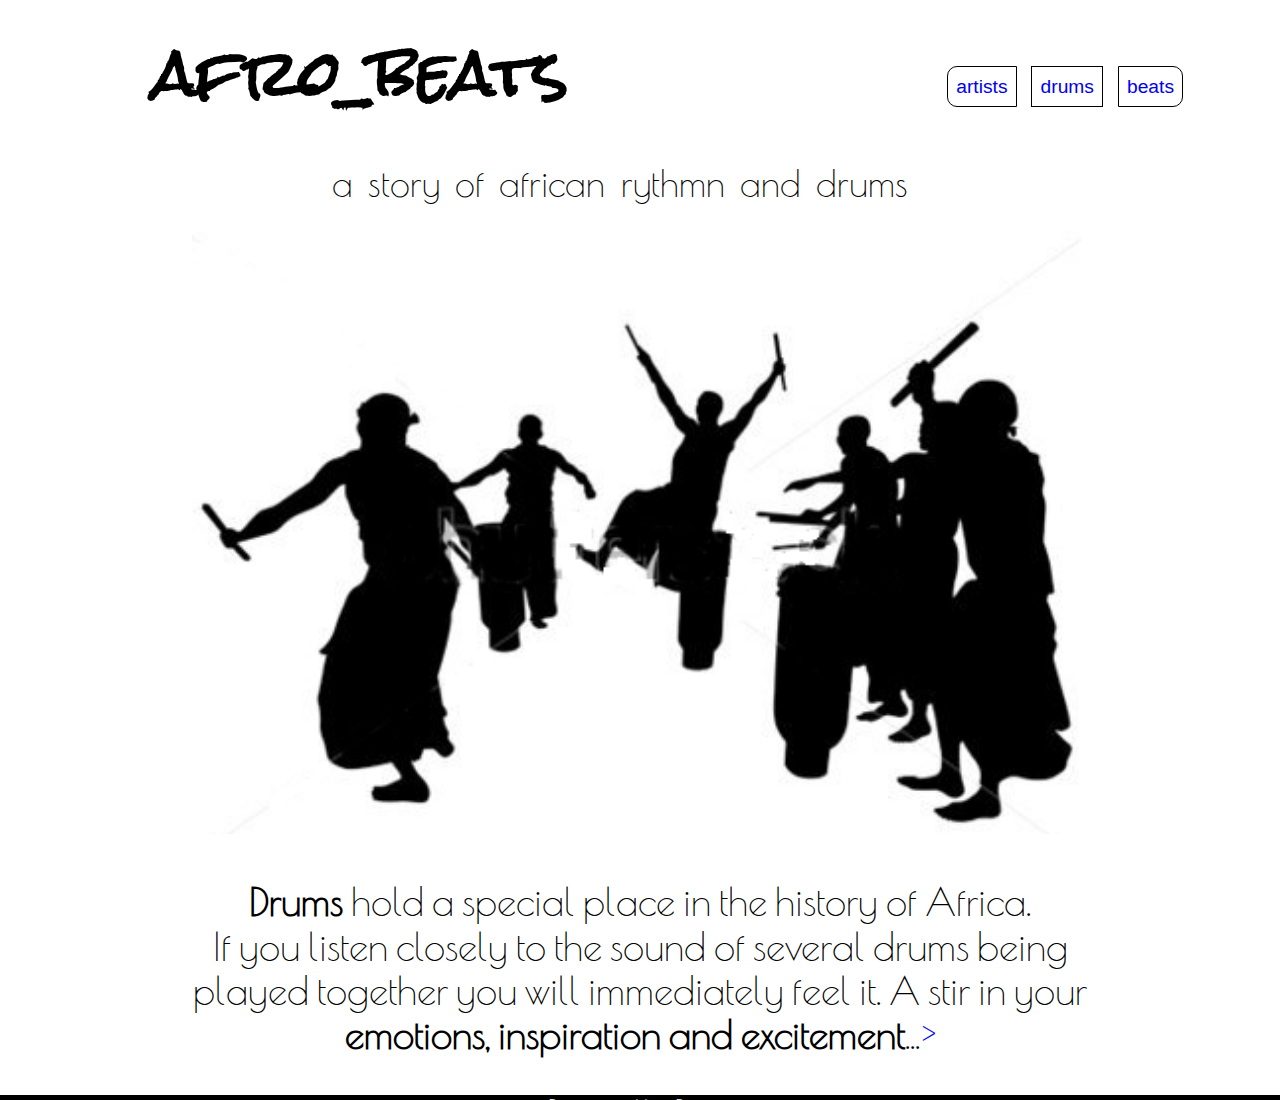
==== index.html @ d78fde0e "update_240118" ====
<!DOCTYPE html>
<html lang="en">
<head>
	<meta charset="UTF-8">
  <meta name="viewport" content="width=device-width, initial-scale=1.0">
	<title>afro_Beats</title>

	<!-- Google how to add the 'Source Sans Pro', 'Oswald' and 'Merriweather' Google Fonts to your CSS -->
	<link href="https://fonts.googleapis.com/css?family=Dancing+Script|Rock+Salt" rel="stylesheet">
  <link href="https://fonts.googleapis.com/css?family=Poiret+One" rel="stylesheet">
  <link rel="stylesheet" href="https://cdnjs.cloudflare.com/ajax/libs/font-awesome/4.7.0/css/font-awesome.min.css">
  <link rel="stylesheet" href="./css/normalize.css">
  <link rel="stylesheet" href="./css/index.css">
</head>
<body>
  <header>
    <div class="container">
      <h1><a class="logo"> afro_beats</a></h1>
      <i class="fa fa-bars" aria-hidden="true"></i>
      <nav class="index hidden">
          <ul>
            <li><a href="artists.html">artists</a></li>
            <li><a href="drums.html" class="active">drums</a></li>
            <li><a href="beats.html">beats</a></li>
          </ul>
        </nav>  
    </div>
  </header>

  <span class="container" id="tagline"> a story of african rythmn and drums</span>

    <!-- <div class="overlay">
      <nav class="overlay-content">
        <ul class="index overlay">
          <li>
            <a href="artists.html"><img src="http://via.placeholder.com/150x150" alt="image of someone playing a drum"></a>
            <h3><a class="links" href="artists.html">artists</a></h3>
            <p class="hidden">Click here to learn more about <br> the influencers and innovators <br>in the world of african beats </p>
          </li>
          <li>
            <a href="beats.html"><img src="http://via.placeholder.com/150x150" alt="snapshot of beatbuilder"></a>
            <h3><a class="links" href="beats.html">beats</a></h3>
            <p class="hidden"> Click here to play some of the <br>drums and build your own african <br> style drum beat </p>
          </li>
          <li>
            <a href="drums.html"><img src="http://via.placeholder.com/150x150" alt="image of a drum"></a>
            <h3><a class="links" href="drums.html">drums</a></h3>
            <p class="hidden">Want to know the difference <br> between a djembe and a Kenkeni? <br> Click here to learn more </p>
          </li>
        </ul>
      </nav>
    </div> -->
    
    <div class="intro">
      <img src="./images/drumpic.png" alt="drummers playing">
      <p class="first"> <strong>Drums</strong> hold a special place in the history of Africa. <br >
        If you listen closely to the sound of several drums being played together you will immediately feel it.  A stir in your <strong>emotions, inspiration and excitement</strong>...<a class="goforward" href="#">&gt;</a>
      </p>
        <p class="second hidden">Welcome to <strong>afro_beats</strong>. <be> A journey through the history of african drums and drumbeats.
        Here you can learn about the instruments and artists who have defined african percission over the decades. From Fela Kuti to the Djembe, click, discover and explore.<a class="goback" href="#"> &lt;</a><br> 
      </p>
    </div>
  <footer>
    <div>
      <span>Designed by Danni</span>
    </div>
  </footer>
  <script src="./js/jquery-2.1.3.js"></script>
  <script src="./js/index.js"></script>

</body>
</html>
---- css/index.css ----
*, *:before, *:after {
  box-sizing: border-box;
}

.clearfix:before,
.clearfix:after {
    content: " "; /* 1 */
    display: table; /* 2 */
}

.clearfix:after {
    clear: both;
}

.container {
  margin: 0 auto;
  width: 95vw;
}

.hidden {
  display: none;
}

/*******************
  BASE FONT STYLES
*******************/

h1,
h3 {
  font-family: 'Rock Salt', cursive;
}

h1 {
  font-size: 2.5rem;
  margin-top: 0;
  margin-bottom: 0;
  padding-left: 10%;
  align-self: flex-start;
  }

h2,
span,
p {
  font-family: 'Poiret One', cursive;
}

h2 {
  font-size: 1.8rem;
}

h3,
p {
  font-size: 1.6rem;
}


a {
  text-decoration: none;
}


/****************************
HEADER STLING 
******************************/
header > div {
  display: flex;
  justify-content: space-between;
}

header {
  padding-top: 3%;
}

.index li {
  border: .1em solid black;
  padding: 1em;
  margin: .2em;
}

.fa {
  color: #000;
  font-size: 2.5rem;
  align-self: flex-start;
  margin-top: .2%;
  margin-right: 5%;
}


ul.index {
  padding-left: 0;
  text-align: center;
}

nav ul li,
li  {
  list-style: none;
  display: block;
  border: 0.0625rem solid black;
  padding: .5rem;
  margin: 0.6rem;
}

/*NAV OVERLAY*/

/******************************
BODY STYLING
******************************/

#tagline {
  word-spacing: 0.3rem;
  margin: 0.5rem;
  text-align: center;
  font-size: 1.2rem;
  display: block;
  line-height: 2;
}


.links {
    margin: .3em;
}

/*******************************
BODY
*******************************/


.intro {
  font-size: 1.3rem;
  width: 70vw;
  text-align: center;
  margin: 0 auto;
}

.intro img {
  width: 100%;
  border: 0;
}

/***********************************
FOOTER
************************************/

footer {
  text-align: center;
  margin: .2rem auto;
  font-size: 1rem;
  background-color: black;
  color: white;
}

/*******************************
MEDIA QUERY - IPAD
********************************/

@media (min-width: 600px) {
  html {
    font-size: 1.5rem;
  }

  .index li { 
  font-size: .8rem;
  padding: 0.35rem;
   }
}

/********************************
MEDIA QUERY - LAPTOP
********************************/


@media (min-width: 850px) {

  header nav li{
    display: inline-block;
    list-style: none;
 }

 .fa {
  display: none;
 }

 header nav {
  margin-right: 5%;
 }

ul .index {
  text-align: center;
  font-size: 1.8rem;
}

.index li:first-child {
  border-radius: 10px 0 0 10px;
}

.index li:last-child {
  border-radius: 0 10px 10px 0;
}

#tagline {
  font-size: 1.5rem;
}

img {
  border: 1px solid black;
  margin: 0 auto;
}

}
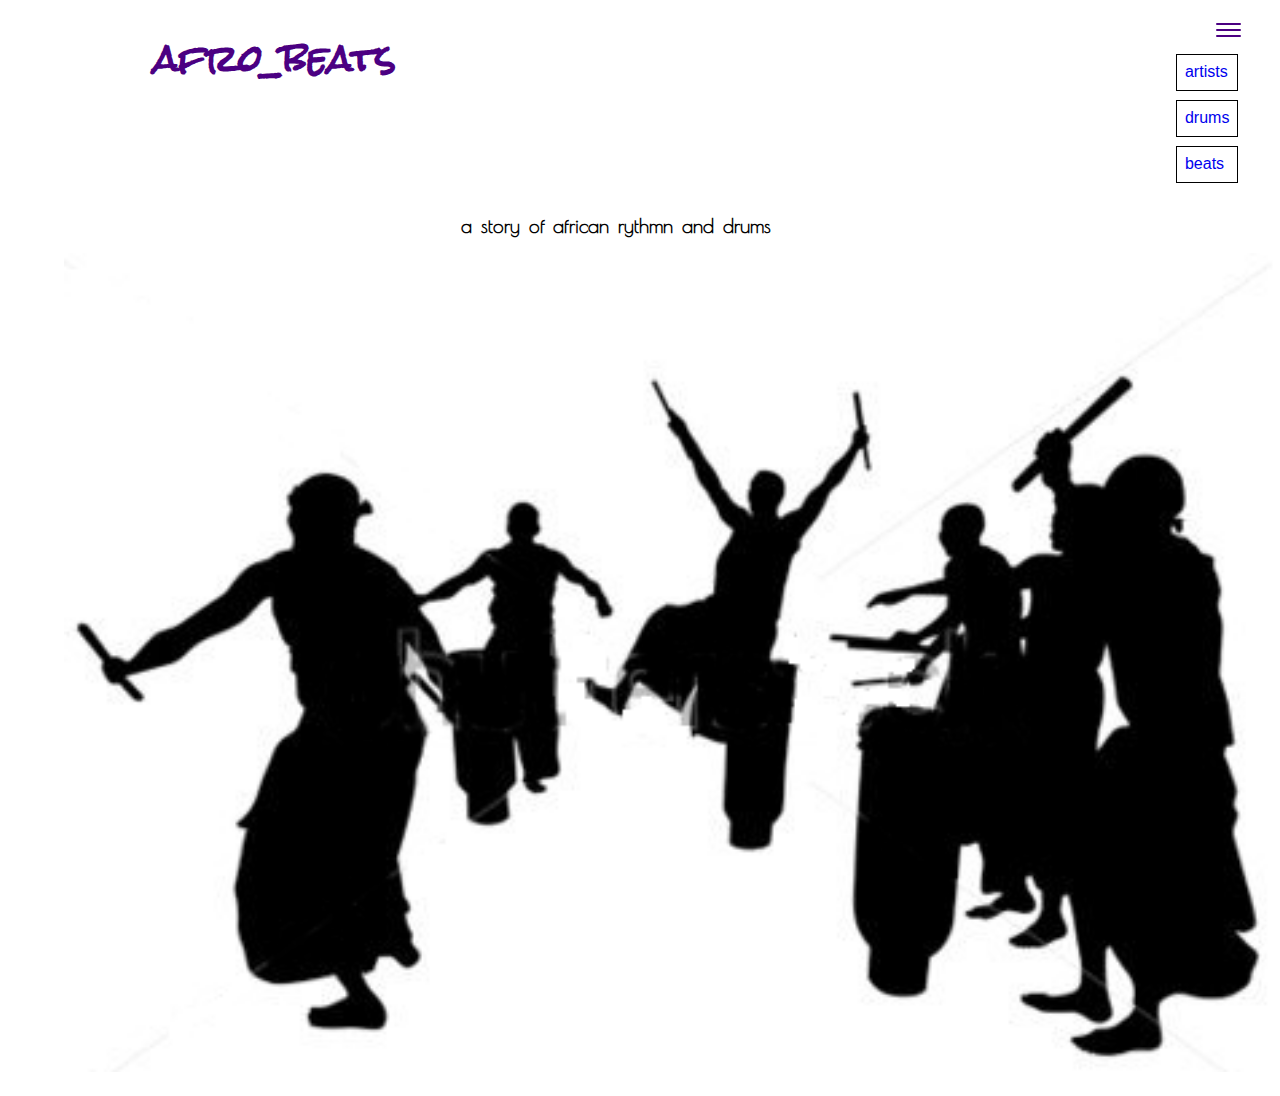
==== commit d70a9ff9: "update_250117" ====
--- a/index.html
+++ b/index.html
@@ -1,72 +1,83 @@
 <!DOCTYPE html>
 <html lang="en">
-<head>
-	<meta charset="UTF-8">
-  <meta name="viewport" content="width=device-width, initial-scale=1.0">
-	<title>afro_Beats</title>
+  <head>
+  	<meta charset="UTF-8">
+    <meta name="viewport" content="width=device-width, initial-scale=1.0">
 
-	<!-- Google how to add the 'Source Sans Pro', 'Oswald' and 'Merriweather' Google Fonts to your CSS -->
-	<link href="https://fonts.googleapis.com/css?family=Dancing+Script|Rock+Salt" rel="stylesheet">
-  <link href="https://fonts.googleapis.com/css?family=Poiret+One" rel="stylesheet">
-  <link rel="stylesheet" href="https://cdnjs.cloudflare.com/ajax/libs/font-awesome/4.7.0/css/font-awesome.min.css">
-  <link rel="stylesheet" href="./css/normalize.css">
-  <link rel="stylesheet" href="./css/index.css">
-</head>
-<body>
-  <header>
-    <div class="container">
-      <h1><a class="logo"> afro_beats</a></h1>
-      <i class="fa fa-bars" aria-hidden="true"></i>
-      <nav class="index hidden">
-          <ul>
-            <li><a href="artists.html">artists</a></li>
-            <li><a href="drums.html" class="active">drums</a></li>
-            <li><a href="beats.html">beats</a></li>
+  	<title>afro_Beats</title>
+
+  	<link href="https://fonts.googleapis.com/css?family=Dancing+Script|Rock+Salt" rel="stylesheet">
+    <link href="https://fonts.googleapis.com/css?family=Poiret+One" rel="stylesheet">
+    <link rel="stylesheet" href="https://cdnjs.cloudflare.com/ajax/libs/font-awesome/4.7.0/css/font-awesome.min.css">
+    <link rel="stylesheet" href="./css/normalize.css">
+    <link rel="stylesheet" href="./css/index.css">
+  </head>
+
+  <body>
+    <header>
+      <div class="container">
+        <h1><a class="logo"> afro_beats</a></h1>
+          <div class="menu">
+            <a href="#" class="menu-link">
+              <span class="hamburger-icon">
+                <span class="hamburger-bar hamburger-bar-1"></span>
+                <span class="hamburger-bar hamburger-bar-2"></span>
+                <span class="hamburger-bar hamburger-bar-3"></span>
+              </span>
+            </a>
+          </div>
+        <nav class="index_1 hidden">
+            <ul>
+              <li><a href="artists.html">artists</a></li>
+              <li><a href="drums.html" class="active">drums</a></li>
+              <li><a href="beats.html">beats</a></li>
+            </ul>
+          </nav>  
+      </div>
+    </header>
+
+    <span class="container" id="tagline"> a story of african rythmn and drums</span>
+
+    <div class="overlay">
+        <nav class="overlay_content">
+          <ul class="index">
+            <li>
+              <a href="artists.html"><img src="http://via.placeholder.com/75x75" alt="image of someone playing a drum"></a>
+              <h3><a class="links" href="artists.html">artists</a></h3>
+              <p>Click here to learn more about <br> the influencers and innovators <br>in the world of african beats </p>
+            </li>
+            <li>
+              <a href="beats.html"><img src="http://via.placeholder.com/75x75" alt="snapshot of beatbuilder"></a>
+              <h3><a class="links" href="beats.html">beats</a></h3>
+              <p> Click here to play some of the <br>drums and build your own african <br> style drum beat </p>
+            </li>
+            <li>
+              <a href="drums.html"><img src="http://via.placeholder.com/75x75" alt="image of a drum"></a>
+              <h3><a class="links" href="drums.html">drums</a></h3>
+              <p>Want to know the difference <br> between a djembe and a Kenkeni? <br> Click here to learn more </p>
+            </li>
           </ul>
-        </nav>  
-    </div>
-  </header>
+        </nav>
+      </div>
+      
+      <div class="intro container">
+        <img src="./images/drumpic.png" alt="drummers playing">
+        <p class="first"> <strong>Drums</strong> hold a special place in the history of Africa. <br >
+          If you listen closely to the sound of several drums being played together you will immediately feel it.  A stir in your <strong>emotions, inspiration and excitement</strong>...<a class="goforward" href="#">&gt;</a>
+        </p>
+          <p class="second hidden">Welcome to <strong>afro_beats</strong>. <be> A journey through the history of african drums and drumbeats.
+          Here you can learn about the instruments and artists who have defined african percission over the decades. From Fela Kuti to the Djembe, click, discover and explore.<a class="goback" href="#"> &lt;</a><br> 
+        </p>
+      </div>
 
-  <span class="container" id="tagline"> a story of african rythmn and drums</span>
+    <footer>
+      <div>
+        <span>Designed by Danni</span>
+      </div>
+    </footer>
+    
+    <script src="./js/jquery-2.1.3.js"></script>
+    <script src="./js/index.js"></script>
 
-    <!-- <div class="overlay">
-      <nav class="overlay-content">
-        <ul class="index overlay">
-          <li>
-            <a href="artists.html"><img src="http://via.placeholder.com/150x150" alt="image of someone playing a drum"></a>
-            <h3><a class="links" href="artists.html">artists</a></h3>
-            <p class="hidden">Click here to learn more about <br> the influencers and innovators <br>in the world of african beats </p>
-          </li>
-          <li>
-            <a href="beats.html"><img src="http://via.placeholder.com/150x150" alt="snapshot of beatbuilder"></a>
-            <h3><a class="links" href="beats.html">beats</a></h3>
-            <p class="hidden"> Click here to play some of the <br>drums and build your own african <br> style drum beat </p>
-          </li>
-          <li>
-            <a href="drums.html"><img src="http://via.placeholder.com/150x150" alt="image of a drum"></a>
-            <h3><a class="links" href="drums.html">drums</a></h3>
-            <p class="hidden">Want to know the difference <br> between a djembe and a Kenkeni? <br> Click here to learn more </p>
-          </li>
-        </ul>
-      </nav>
-    </div> -->
-    
-    <div class="intro">
-      <img src="./images/drumpic.png" alt="drummers playing">
-      <p class="first"> <strong>Drums</strong> hold a special place in the history of Africa. <br >
-        If you listen closely to the sound of several drums being played together you will immediately feel it.  A stir in your <strong>emotions, inspiration and excitement</strong>...<a class="goforward" href="#">&gt;</a>
-      </p>
-        <p class="second hidden">Welcome to <strong>afro_beats</strong>. <be> A journey through the history of african drums and drumbeats.
-        Here you can learn about the instruments and artists who have defined african percission over the decades. From Fela Kuti to the Djembe, click, discover and explore.<a class="goback" href="#"> &lt;</a><br> 
-      </p>
-    </div>
-  <footer>
-    <div>
-      <span>Designed by Danni</span>
-    </div>
-  </footer>
-  <script src="./js/jquery-2.1.3.js"></script>
-  <script src="./js/index.js"></script>
-
-</body>
+  </body>
 </html>
--- a/css/index.css
+++ b/css/index.css
@@ -22,25 +22,37 @@
   display: none;
 }
 
+/**********************
+GENERAL BODY STLES
+**********************/
+/*
+body {
+   font-family: 'Poiret One', cursive;
+   font-size: 1rem;
+}*/
+
 /*******************
   BASE FONT STYLES
 *******************/
 
 h1,
-h3 {
+h3,
+figcaption {
   font-family: 'Rock Salt', cursive;
 }
 
 h1 {
-  font-size: 2.5rem;
+  font-size: 2.2rem;
   margin-top: 0;
   margin-bottom: 0;
   padding-left: 10%;
   align-self: flex-start;
+  color: indigo;
   }
 
 h2,
 span,
+.block li,
 p {
   font-family: 'Poiret One', cursive;
 }
@@ -51,9 +63,21 @@
 
 h3,
 p {
-  font-size: 1.6rem;
-}
-
+  font-size: 1.3rem;
+  color: rgb(172,47,158);
+}
+
+figcaption {
+  font-size: 1.4rem;
+}
+
+p {
+  font-weight: 900;
+}
+
+.moretxt {
+  font-size: 1rem;
+}
 
 a {
   text-decoration: none;
@@ -73,17 +97,9 @@
 }
 
 .index li {
-  border: .1em solid black;
+  border: .1em solid indigo;
   padding: 1em;
   margin: .2em;
-}
-
-.fa {
-  color: #000;
-  font-size: 2.5rem;
-  align-self: flex-start;
-  margin-top: .2%;
-  margin-right: 5%;
 }
 
 
@@ -101,7 +117,108 @@
   margin: 0.6rem;
 }
 
+.menu {
+  position: absolute;
+  top: 20px;
+  right: 20px;
+  height: 46px;
+  width: 46px;
+}
+
+.menu-link {
+  width: 100%;
+  height: 100%;
+  position: absolute;
+  z-index: 2;
+}
+
+.hamburger-icon {
+  position: absolute;
+  width: 25px;
+  height: 14px;
+  margin-top: 3px;
+  margin-left: 2px;
+  left: 0;
+  top: 0;
+  right: 0;
+  bottom: 1px;
+}
+
+.hamburger-bar {
+  background-color: indigo;
+  height: 2px;
+  width: 100%;
+  border-radius: 2px;
+  position: absolute;
+  left: 0;
+  transition: all 0.25s ease-in-out;
+}
+
+.hamburger-bar-2 {
+  top: 0;
+  bottom: 0;
+  margin: auto;
+}
+
+.hamburger-bar-3 {
+  bottom: 0;
+}
+
+.menu.open .hamburger-bar-1 {
+  transform: translateY(7px) translateY(-50%) rotate(45deg);
+}
+
+.menu.open .hamburger-bar-2 {
+  opacity: 0;
+}
+
+.menu.open .hamburger-bar-3 {
+  transform: translateY(-7px) translateY(50%) rotate(-45deg);
+}
+
+
 /*NAV OVERLAY*/
+
+.overlay {
+  background: rgba(240,231,253,1);
+  color: #fff;
+  height: 100vh;
+  width: 100%;
+  position: fixed;
+  top: 0;
+  text-align: center;
+  transition: opacity 0.2s ease-in-out;
+  z-index: 1;
+  opacity: 0;
+  visibility: hidden;
+  display: flex;
+  flex-direction: column;
+  justify-content: center;
+  align-items: center;
+}
+
+.overlay.open {
+  opacity: 1;
+  visibility: visible;
+}
+
+.index li {
+  padding-bottom: 0;
+}
+
+li > p {
+    font-size: .8rem;
+    color: rgb(171,3,143);
+    margin-top: 0;
+}
+
+li > h3 {
+  font-size: 1rem;
+  margin-top: 0;
+}
+
+
+
 
 /******************************
 BODY STYLING
@@ -114,11 +231,20 @@
   font-size: 1.2rem;
   display: block;
   line-height: 2;
+  font-weight: 900;
 }
 
 
 .links {
     margin: .3em;
+}
+
+.index li:first-child {
+  border-radius: 10px 10px 0 0;
+}
+
+.index li:last-child {
+  border-radius: 0 0 10px 10px;
 }
 
 /*******************************
@@ -128,7 +254,6 @@
 
 .intro {
   font-size: 1.3rem;
-  width: 70vw;
   text-align: center;
   margin: 0 auto;
 }
@@ -146,15 +271,254 @@
   text-align: center;
   margin: .2rem auto;
   font-size: 1rem;
-  background-color: black;
+  background-color: indigo;
   color: white;
+}
+
+/**********************************
+ARTISTS PAGE
+***********************************/
+
+/**************************
+CAROUSEL
+**************************/
+
+.wrapper {
+  display: flex;
+  width: 250px;
+  height: 400px;
+  margin: 25% auto;
+  perspective: 1000px;
+}
+
+.carousel {
+  align-content: center;
+  height: 100%;
+  width: 100%;
+  top: 10%;
+  transform-style: preserve-3d;
+  transition: transform 1s;
+}
+
+
+.block {
+  overflow-y: auto;
+  display: block;
+  position: absolute;
+  top: 1%;
+  background: #000;
+  width: 250px;
+  height: 400px;
+  text-align: center;
+  color: black;
+  border-radius: .8em 0 0 .8em;
+  background: white;
+  border: .1em solid black;
+}
+
+/*.frame {
+  width: 260px;
+  height: 410px;
+  background: transparent;
+}*/
+
+
+.block li,
+.learnmore,
+.learnlater {
+  font-size: 1rem;
+}
+
+.block li {
+  border: none;
+  margin: .5rem;
+  padding: 0;
+}
+
+.photo {
+  margin-top: 2%;
+  padding: 5%;
+}
+.info {
+  padding-left: 0;
+}
+
+.kuti {
+  transform: rotateY(0deg) translateZ(250px);
+}
+.makeba {
+  transform: rotateY(90deg) translateZ(250px);
+}
+.dbanj {
+  transform: rotateY(180deg) translateZ(250px);
+}
+.kidjo {
+  transform: rotateY(270deg) translateZ(250px);
+}
+
+.buttons {
+  display: flex;
+  justify-content: space-between;
+  align-content: flex-end;
+  text-align: center;
+  margin: 4% 0 3%;
+
+}
+
+.next, 
+.prev {
+  color: black;
+  position: relative;
+  cursor: pointer;
+  background: white;
+  border-radius: .5em;
+  border: .1em solid indigo;
+  font-size: 1.3rem;
+  padding: .5em;
+
+}
+
+.next { 
+  right: 5%;
+  width: 6rem; 
+}
+.prev { 
+  left: 5%; 
+
+}
+
+.block::-webkit-scrollbar-track {
+  border-radius: 10px;
+  background: #eee;
+  box-shadow: 0 0 1px 1px #bbb, inset 0 0 7px rgba(0,0,0,0.3)
+}
+
+.block::-webkit-scrollbar {
+  width: 5px;
+  height: 70px;
+  background-color: rgb(172,47,158);
+}
+
+.block::-webkit-scrollbar-thumb {
+  border-radius: 10px;
+  background: linear-gradient(left, #96A6BF, #63738C);
+  box-shadow: inset 0 0 1px 1px #5C6670;
+}
+
+/***************************
+DRUMS PAGE
+****************************/
+
+.intro {
+  text-align: center;
+  font-size: 2rem;
+  margin: 0 5%;
+}
+
+.wrapper_2 {
+  border: 2px solid black;
+  border-radius: 10px;
+  max-width: 500px;
+  max-height: 800px;
+  margin-bottom: 10vh;
+}
+
+.wrapper_2 a{
+  font-size: 1.1rem;
+
+}
+
+.descrip a {
+  font-size: 1.4rem;
+}
+
+.map {
+  display: block;
+  margin: auto;
+  padding: 10px;
+  max-width: 100%;
+}
+
+.instr {
+  position: relative;
+  text-align: center;
+  padding: 1.8rem 0;
+  display: flex;
+}
+
+/*test positoning*/
+
+/**************************
+TEXT POSITIONING
+****************************/
+
+/* Bottom left text */
+.tl {
+    position: absolute;
+    top: 25%;
+    left: 5%;
+    margin: auto;
+    background-color: white;
+}
+
+
+/* Top left text */
+.tc {
+    position: absolute;
+    top: 5%;
+    right: 40%;
+    background-color: white;
+}
+
+/* Top right text */
+.tr {
+    position: absolute;
+    top: 25%;
+    right: 5%;
+    background-color: white;
+}
+
+/* Centered text */
+.cent {
+    position: absolute;
+    top: 37%;
+    left: 40%;
+    max-width: 40%;
+    margin: 0 auto;
+    background-color: white;
+}
+
+
+.bl {
+    position: absolute;
+    bottom: 10%;
+    left: 23%;
+    margin: auto;
+    background-color: white;
+}
+
+.bc {
+    position: absolute;
+    bottom: 5%;
+    left: 50%;
+    margin: auto;
+    background-color: white;
+}
+
+/* Bottom right text */
+.br {
+    position: absolute;
+    bottom: 1%;
+    right: 15%;
+    margin: auto;
+    background-color: white;
 }
 
 /*******************************
 MEDIA QUERY - IPAD
 ********************************/
 
-@media (min-width: 600px) {
+/*@media (min-width: 600px) {
   html {
     font-size: 1.5rem;
   }
@@ -163,28 +527,32 @@
   font-size: .8rem;
   padding: 0.35rem;
    }
-}
+}*/
 
 /********************************
 MEDIA QUERY - LAPTOP
 ********************************/
 
 
-@media (min-width: 850px) {
+/*@media (min-width: 850px) {
+
+  a:hover {
+    font-weight: 900;
+  }
 
   header nav li{
     display: inline-block;
     list-style: none;
  }
 
- .fa {
-  display: none;
- }
-
  header nav {
   margin-right: 5%;
  }
 
+  .menu {
+  display: none;
+ }
+
 ul .index {
   text-align: center;
   font-size: 1.8rem;
@@ -207,5 +575,5 @@
   margin: 0 auto;
 }
 
-}
-
+}*/
+
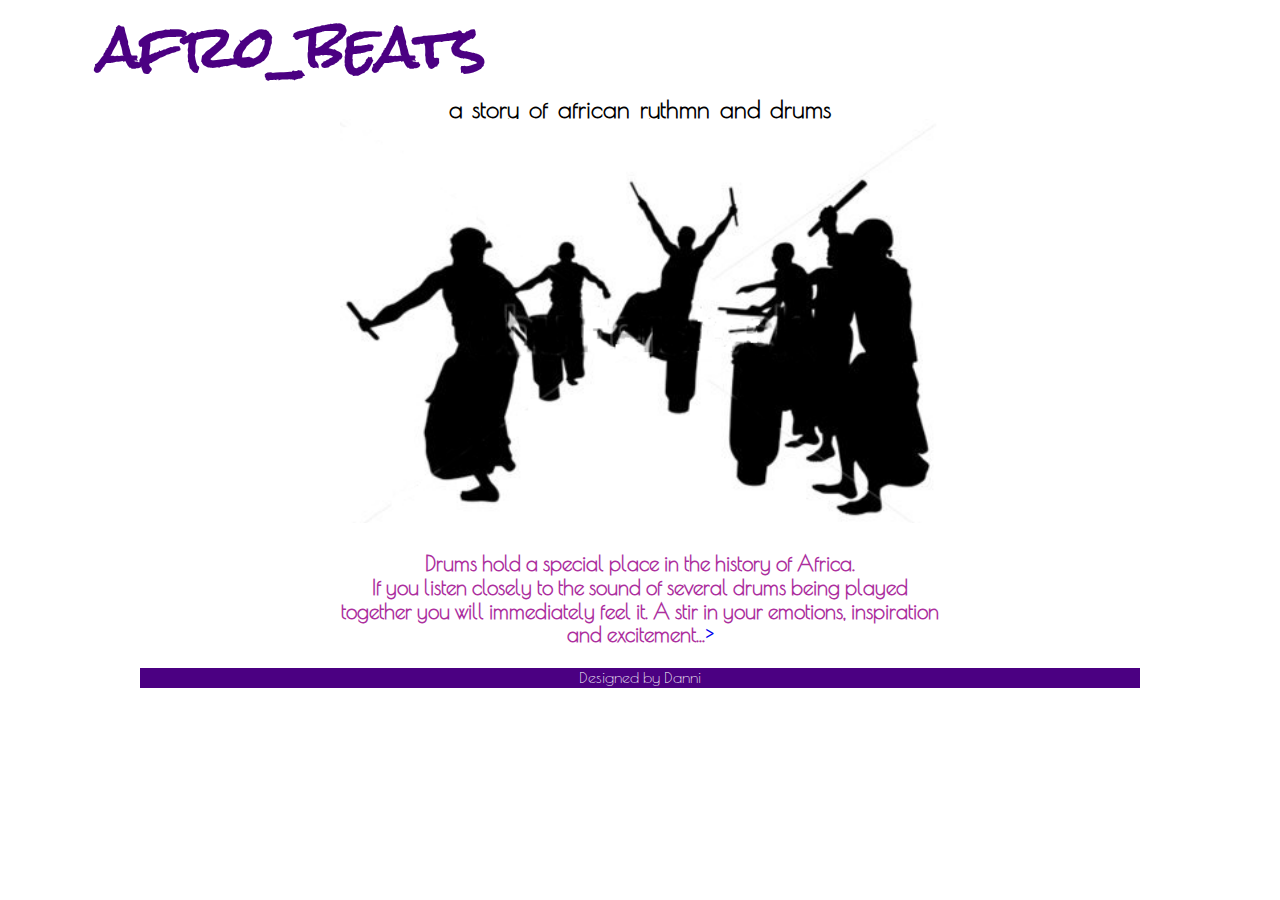
==== commit a811b94e: "update_27012018" ====
--- a/index.html
+++ b/index.html
@@ -36,45 +36,52 @@
       </div>
     </header>
 
-    <span class="container" id="tagline"> a story of african rythmn and drums</span>
-
-    <div class="overlay">
-        <nav class="overlay_content">
-          <ul class="index">
-            <li>
-              <a href="artists.html"><img src="http://via.placeholder.com/75x75" alt="image of someone playing a drum"></a>
-              <h3><a class="links" href="artists.html">artists</a></h3>
-              <p>Click here to learn more about <br> the influencers and innovators <br>in the world of african beats </p>
-            </li>
-            <li>
-              <a href="beats.html"><img src="http://via.placeholder.com/75x75" alt="snapshot of beatbuilder"></a>
-              <h3><a class="links" href="beats.html">beats</a></h3>
-              <p> Click here to play some of the <br>drums and build your own african <br> style drum beat </p>
-            </li>
-            <li>
-              <a href="drums.html"><img src="http://via.placeholder.com/75x75" alt="image of a drum"></a>
-              <h3><a class="links" href="drums.html">drums</a></h3>
-              <p>Want to know the difference <br> between a djembe and a Kenkeni? <br> Click here to learn more </p>
-            </li>
-          </ul>
-        </nav>
-      </div>
-      
-      <div class="intro container">
-        <img src="./images/drumpic.png" alt="drummers playing">
-        <p class="first"> <strong>Drums</strong> hold a special place in the history of Africa. <br >
-          If you listen closely to the sound of several drums being played together you will immediately feel it.  A stir in your <strong>emotions, inspiration and excitement</strong>...<a class="goforward" href="#">&gt;</a>
-        </p>
-          <p class="second hidden">Welcome to <strong>afro_beats</strong>. <be> A journey through the history of african drums and drumbeats.
-          Here you can learn about the instruments and artists who have defined african percission over the decades. From Fela Kuti to the Djembe, click, discover and explore.<a class="goback" href="#"> &lt;</a><br> 
-        </p>
+    <div class="main_cont">
+      <div class=" container tagline">
+      <span> a story of african rythmn and drums
+      </span>
       </div>
 
-    <footer>
-      <div>
-        <span>Designed by Danni</span>
-      </div>
-    </footer>
+    
+      <div class="overlay">
+          <nav class="overlay_content">
+            <ul class="index">
+              <li>
+                <a href="artists.html"><img src="http://via.placeholder.com/75x75" alt="image of someone playing a drum"></a>
+                <h3><a class="links" href="artists.html">artists</a></h3>
+                <p>Click here to learn more about <br> the influencers and innovators <br>in the world of african beats </p>
+              </li>
+              <li>
+                <a href="beats.html"><img src="http://via.placeholder.com/75x75" alt="snapshot of beatbuilder"></a>
+                <h3><a class="links" href="beats.html">beats</a></h3>
+                <p> Click here to play some of the <br>drums and build your own african <br> style drum beat </p>
+              </li>
+              <li>
+                <a href="drums.html"><img src="http://via.placeholder.com/75x75" alt="image of a drum"></a>
+                <h3><a class="links" href="drums.html">drums</a></h3>
+                <p>Want to know the difference <br> between a djembe and a Kenkeni? <br> Click here to learn more </p>
+              </li>
+            </ul>
+          </nav>
+        </div>
+      
+      
+        <div class="intro container">
+          <img src="./images/drumpic.png" alt="drummers playing">
+          <p class="first"> <strong>Drums</strong> hold a special place in the history of Africa. <br >
+            If you listen closely to the sound of several drums being played together you will immediately feel it.  A stir in your <strong>emotions, inspiration and excitement</strong>...<a class="goforward" href="#">&gt;</a>
+          </p>
+            <p class="second hidden">Welcome to <strong>afro_beats</strong>. <be> A journey through the history of african drums and drumbeats.
+            Here you can learn about the instruments and artists who have defined african percission over the decades. From Fela Kuti to the Djembe, click, discover and explore.<a class="goback" href="#"> &lt;</a><br> 
+          </p>
+        </div>
+
+      <footer class="container">
+        <div>
+          <span>Designed by Danni</span>
+        </div>
+      </footer>
+    </div>
     
     <script src="./js/jquery-2.1.3.js"></script>
     <script src="./js/index.js"></script>
--- a/css/index.css
+++ b/css/index.css
@@ -1,3 +1,21 @@
+/***********************
+COLORS
+************************/
+
+/*wine: #4d243d
+light slate: #ecdcc9
+dark slate: #cac2b5
+light cream: #edd4b2
+dark cream: #d0a98f*/
+
+/***********************
+COLORS
+***********************/
+
+
+
+
+
 
 *, *:before, *:after {
   box-sizing: border-box;
@@ -75,10 +93,6 @@
   font-weight: 900;
 }
 
-.moretxt {
-  font-size: 1rem;
-}
-
 a {
   text-decoration: none;
 }
@@ -90,11 +104,18 @@
 header > div {
   display: flex;
   justify-content: space-between;
-}
-
-header {
-  padding-top: 3%;
-}
+  position: fixed;
+  top: 0;
+  padding-top: 15px;
+  z-index: 100;
+  background-color: white;
+  width: 100%;
+}
+
+.container {
+  max-width: 1000px;
+}
+
 
 .index li {
   border: .1em solid indigo;
@@ -119,10 +140,10 @@
 
 .menu {
   position: absolute;
-  top: 20px;
-  right: 20px;
-  height: 46px;
-  width: 46px;
+  top: 1.6rem;
+  right:4%;
+  height: 10%;
+  width: 10%;
 }
 
 .menu-link {
@@ -134,10 +155,10 @@
 
 .hamburger-icon {
   position: absolute;
-  width: 25px;
-  height: 14px;
-  margin-top: 3px;
-  margin-left: 2px;
+  width: 1.6rem;
+  height: 1.2rem;
+  margin-top: 5%;
+  margin-left: 5%;
   left: 0;
   top: 0;
   right: 0;
@@ -146,7 +167,7 @@
 
 .hamburger-bar {
   background-color: indigo;
-  height: 2px;
+  height: .2rem;
   width: 100%;
   border-radius: 2px;
   position: absolute;
@@ -175,6 +196,12 @@
 .menu.open .hamburger-bar-3 {
   transform: translateY(-7px) translateY(50%) rotate(-45deg);
 }
+
+.main_cont {
+  position: relative;
+  top: 100px;
+}
+
 
 
 /*NAV OVERLAY*/
@@ -224,14 +251,14 @@
 BODY STYLING
 ******************************/
 
-#tagline {
+.tagline {
   word-spacing: 0.3rem;
-  margin: 0.5rem;
-  text-align: center;
+  margin: 1em auto;
+/*  display: block;
+*/line-height: .8;
+  font-weight: 900;
   font-size: 1.2rem;
-  display: block;
-  line-height: 2;
-  font-weight: 900;
+  text-align: center;
 }
 
 
@@ -279,15 +306,34 @@
 ARTISTS PAGE
 ***********************************/
 
-/**************************
-CAROUSEL
-**************************/
+/*FONT STYLES*/
+
+.block li,
+.learnmore,
+.learnlater,
+.moretxt {
+  font-size: 1rem;
+}
+
+.learnmore,
+.learnlater,
+.next,
+.prev {
+  font-weight: 900;
+}
+
+.moretxt {
+  color: #6D0029;
+}
+
+
+/*CAROUSEL*/
 
 .wrapper {
   display: flex;
   width: 250px;
   height: 400px;
-  margin: 25% auto;
+  margin: 125px auto;
   perspective: 1000px;
 }
 
@@ -310,24 +356,11 @@
   width: 250px;
   height: 400px;
   text-align: center;
-  color: black;
   border-radius: .8em 0 0 .8em;
-  background: white;
-  border: .1em solid black;
-}
-
-/*.frame {
-  width: 260px;
-  height: 410px;
-  background: transparent;
-}*/
-
-
-.block li,
-.learnmore,
-.learnlater {
-  font-size: 1rem;
-}
+  background: #ecdcc9;
+  border: .1em solid #4d243d;
+}
+
 
 .block li {
   border: none;
@@ -338,7 +371,15 @@
 .photo {
   margin-top: 2%;
   padding: 5%;
-}
+  max-height: 210px;
+  border-radius: 50%;
+}
+
+.dbanj img,
+.kidjo img {
+  height: 210px;
+}
+
 .info {
   padding-left: 0;
 }
@@ -361,16 +402,16 @@
   justify-content: space-between;
   align-content: flex-end;
   text-align: center;
-  margin: 4% 0 3%;
+  margin: 4% 0 4%;
 
 }
 
 .next, 
 .prev {
-  color: black;
+  color: #ecdcc0;
   position: relative;
   cursor: pointer;
-  background: white;
+  background: indigo;
   border-radius: .5em;
   border: .1em solid indigo;
   font-size: 1.3rem;
@@ -412,7 +453,8 @@
 .intro {
   text-align: center;
   font-size: 2rem;
-  margin: 0 5%;
+  margin: 0 auto;
+  max-width: 600px
 }
 
 .wrapper_2 {
@@ -420,7 +462,7 @@
   border-radius: 10px;
   max-width: 500px;
   max-height: 800px;
-  margin-bottom: 10vh;
+  margin-bottom: 50px;
 }
 
 .wrapper_2 a{
@@ -518,62 +560,91 @@
 MEDIA QUERY - IPAD
 ********************************/
 
-/*@media (min-width: 600px) {
-  html {
-    font-size: 1.5rem;
-  }
-
-  .index li { 
-  font-size: .8rem;
-  padding: 0.35rem;
-   }
-}*/
+@media (min-width: 600px) {
+
+  h1 {
+  font-size: 3.5rem;
+  }
+
+  .menu {
+  position: absolute;
+  top: 2.5rem;
+  right:2%;
+  }
+
+  .menu-link {
+    width: 100%;
+    height: 100%;
+  }
+
+  .wrapper {
+  margin-top: 125px;
+  }
+
+  .intro.container,
+  .wrapper_2.container {
+    max-width: 600px;
+  }
+
+
+  
+}
 
 /********************************
 MEDIA QUERY - LAPTOP
 ********************************/
 
-
-/*@media (min-width: 850px) {
-
-  a:hover {
-    font-weight: 900;
-  }
-
-  header nav li{
+@media (min-width: 895px) {
+/*
+  html {
+    background: radial-gradient( ellipse farthest-corner, white 60%, rgba(88, 11, 28, .5));
+  }*/
+
+  body {
+    margin: 0 auto;
+    background-color: white;
+  }
+
+  .container {
+    max-width: 1000px;
+    margin: 0 auto;
+  }
+
+  .menu {
+    display: none;
+  }
+
+  .index_1 li {
     display: inline-block;
-    list-style: none;
+  }
+
+  ul.index_1 {
+    text-align: center;
+    font-size: 1.8rem;
  }
 
- header nav {
-  margin-right: 5%;
- }
-
-  .menu {
-  display: none;
- }
-
-ul .index {
-  text-align: center;
-  font-size: 1.8rem;
-}
-
-.index li:first-child {
-  border-radius: 10px 0 0 10px;
-}
-
-.index li:last-child {
-  border-radius: 0 10px 10px 0;
-}
-
-#tagline {
-  font-size: 1.5rem;
-}
-
-img {
-  border: 1px solid black;
-  margin: 0 auto;
-}
-
-}*/
-
+  .index_1 li:first-child {
+    border-radius: 10px 0 0 10px;
+  }
+
+  .index_1 li:last-child {
+    border-radius: 0 10px 10px 0;
+  }
+
+  .buttons {
+    margin: 1% 20% 4%;
+  }
+
+  .container.tagline {
+      margin-top: 0;
+      font-size: 1.5rem;
+    }
+  }
+
+  .wrapper_2 {
+    margin-bottom: 40px;
+  }
+
+}
+
+
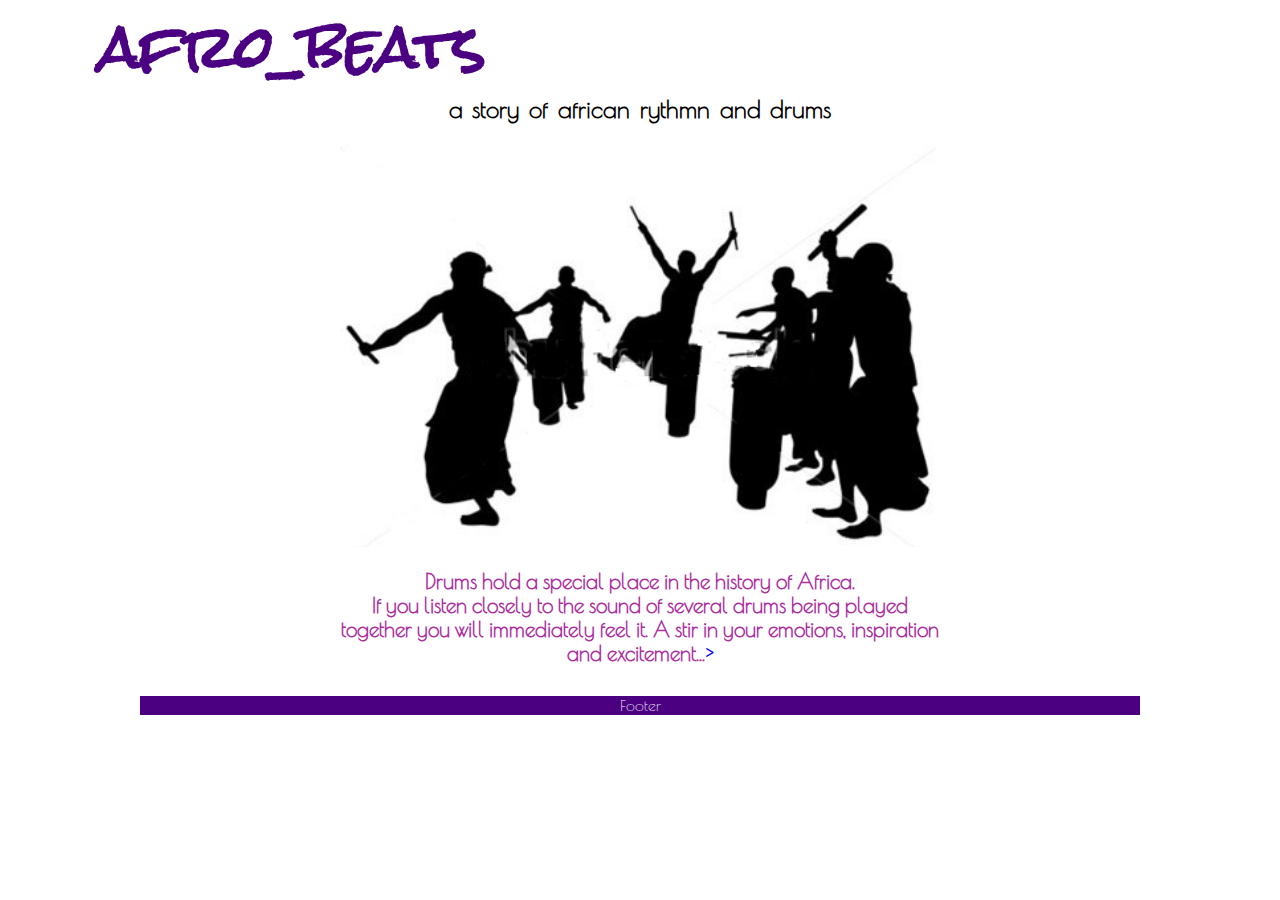
==== commit d57ac4ea: "update_28012018" ====
--- a/index.html
+++ b/index.html
@@ -47,17 +47,14 @@
           <nav class="overlay_content">
             <ul class="index">
               <li>
-                <a href="artists.html"><img src="http://via.placeholder.com/75x75" alt="image of someone playing a drum"></a>
                 <h3><a class="links" href="artists.html">artists</a></h3>
                 <p>Click here to learn more about <br> the influencers and innovators <br>in the world of african beats </p>
               </li>
               <li>
-                <a href="beats.html"><img src="http://via.placeholder.com/75x75" alt="snapshot of beatbuilder"></a>
                 <h3><a class="links" href="beats.html">beats</a></h3>
                 <p> Click here to play some of the <br>drums and build your own african <br> style drum beat </p>
               </li>
               <li>
-                <a href="drums.html"><img src="http://via.placeholder.com/75x75" alt="image of a drum"></a>
                 <h3><a class="links" href="drums.html">drums</a></h3>
                 <p>Want to know the difference <br> between a djembe and a Kenkeni? <br> Click here to learn more </p>
               </li>
@@ -78,7 +75,7 @@
 
       <footer class="container">
         <div>
-          <span>Designed by Danni</span>
+          <span>Footer</span>
         </div>
       </footer>
     </div>
--- a/css/index.css
+++ b/css/index.css
@@ -32,8 +32,8 @@
 }
 
 .container {
+  max-width: 1000px;
   margin: 0 auto;
-  width: 95vw;
 }
 
 .hidden {
@@ -97,10 +97,19 @@
   text-decoration: none;
 }
 
+li > p  {
+  font-size: 1rem;
+}
+
+li > h3 {
+  font-size: 1rem;
+  margin-top: 0;
+}
 
 /****************************
 HEADER STLING 
 ******************************/
+
 header > div {
   display: flex;
   justify-content: space-between;
@@ -110,10 +119,6 @@
   z-index: 100;
   background-color: white;
   width: 100%;
-}
-
-.container {
-  max-width: 1000px;
 }
 
 
@@ -234,14 +239,13 @@
 }
 
 li > p {
-    font-size: .8rem;
     color: rgb(171,3,143);
     margin-top: 0;
 }
 
-li > h3 {
-  font-size: 1rem;
-  margin-top: 0;
+
+.links  {
+    margin: .3em;
 }
 
 
@@ -262,10 +266,6 @@
 }
 
 
-.links {
-    margin: .3em;
-}
-
 .index li:first-child {
   border-radius: 10px 10px 0 0;
 }
@@ -279,10 +279,12 @@
 *******************************/
 
 
-.intro {
+.intro p {
   font-size: 1.3rem;
   text-align: center;
   margin: 0 auto;
+  margin-bottom: 30px;
+  margin-top: -15px;
 }
 
 .intro img {
@@ -457,8 +459,9 @@
   max-width: 600px
 }
 
-.wrapper_2 {
-  border: 2px solid black;
+.wrapper_2,
+.box {
+  border: 2px solid indigo;
   border-radius: 10px;
   max-width: 500px;
   max-height: 800px;
@@ -467,7 +470,6 @@
 
 .wrapper_2 a{
   font-size: 1.1rem;
-
 }
 
 .descrip a {
@@ -481,11 +483,21 @@
   max-width: 100%;
 }
 
-.instr {
+.instr,
+.box {
   position: relative;
   text-align: center;
   padding: 1.8rem 0;
   display: flex;
+}
+
+.box {
+  padding: 100px;
+  margin: 0 auto;
+  height: 600px;
+  width: 600px;
+  margin-bottom: 20px;
+  display: none;
 }
 
 /*test positoning*/
@@ -509,6 +521,7 @@
     position: absolute;
     top: 5%;
     right: 40%;
+    margin: auto;
     background-color: white;
 }
 
@@ -523,8 +536,8 @@
 /* Centered text */
 .cent {
     position: absolute;
-    top: 37%;
-    left: 40%;
+    top: 40%;
+    left: 35%;
     max-width: 40%;
     margin: 0 auto;
     background-color: white;
@@ -533,10 +546,17 @@
 
 .bl {
     position: absolute;
-    bottom: 10%;
-    left: 23%;
+    bottom: 5%;
+    left: 20%;
     margin: auto;
     background-color: white;
+}
+
+i .flaticon-drum {
+  display: inline;
+  margin: 0;
+  padding: 0;
+  font-size: 40px;
 }
 
 .bc {
@@ -544,7 +564,6 @@
     bottom: 5%;
     left: 50%;
     margin: auto;
-    background-color: white;
 }
 
 /* Bottom right text */
@@ -586,7 +605,13 @@
     max-width: 600px;
   }
 
-
+  .intro  p {
+  margin: 15px auto 30px;
+}
+  .bl {
+    bottom: 10%;
+    left: 25%;
+  }
   
 }
 
@@ -595,20 +620,6 @@
 ********************************/
 
 @media (min-width: 895px) {
-/*
-  html {
-    background: radial-gradient( ellipse farthest-corner, white 60%, rgba(88, 11, 28, .5));
-  }*/
-
-  body {
-    margin: 0 auto;
-    background-color: white;
-  }
-
-  .container {
-    max-width: 1000px;
-    margin: 0 auto;
-  }
 
   .menu {
     display: none;
@@ -639,7 +650,7 @@
       margin-top: 0;
       font-size: 1.5rem;
     }
-  }
+
 
   .wrapper_2 {
     margin-bottom: 40px;
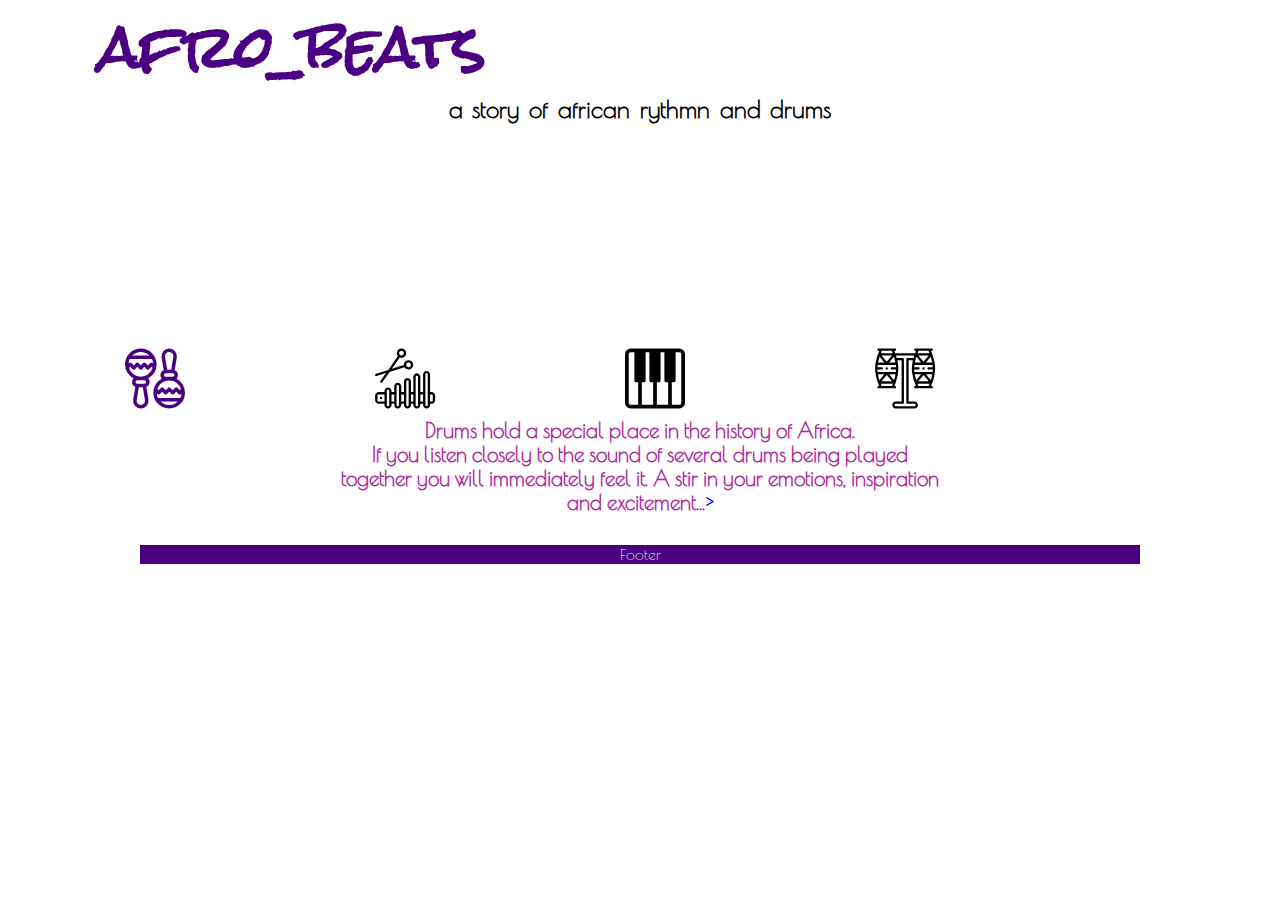
==== commit cc93295c: "update29012018" ====
--- a/index.html
+++ b/index.html
@@ -9,6 +9,7 @@
   	<link href="https://fonts.googleapis.com/css?family=Dancing+Script|Rock+Salt" rel="stylesheet">
     <link href="https://fonts.googleapis.com/css?family=Poiret+One" rel="stylesheet">
     <link rel="stylesheet" href="https://cdnjs.cloudflare.com/ajax/libs/font-awesome/4.7.0/css/font-awesome.min.css">
+    <link rel="stylesheet" type="text/css" href="./css/icons/font/flaticon.css"> 
     <link rel="stylesheet" href="./css/normalize.css">
     <link rel="stylesheet" href="./css/index.css">
   </head>
@@ -63,8 +64,21 @@
         </div>
       
       
+        <div class="images container">
+          <div>
+           <i class="fp flaticon-maracas"></i>
+          </div>
+          <div >
+           <i class="fp flaticon-xylophone"></i>
+          </div>
+          <div>
+           <i class="fp flaticon-music-4"></i>
+          </div>
+          <div>
+           <i class="fp flaticon-drum"></i>
+          </div>
+        </div>
         <div class="intro container">
-          <img src="./images/drumpic.png" alt="drummers playing">
           <p class="first"> <strong>Drums</strong> hold a special place in the history of Africa. <br >
             If you listen closely to the sound of several drums being played together you will immediately feel it.  A stir in your <strong>emotions, inspiration and excitement</strong>...<a class="goforward" href="#">&gt;</a>
           </p>
--- a/css/icons/font/flaticon.css
+++ b/css/icons/font/flaticon.css
@@ -0,0 +1,36 @@
+	/*
+  	Flaticon icon font: Flaticon
+  	Creation date: 28/01/2018 12:24
+  	*/
+
+@font-face {
+  font-family: "Flaticon";
+  src: url("./Flaticon.eot");
+  src: url("./Flaticon.eot?#iefix") format("embedded-opentype"),
+       url("./Flaticon.woff") format("woff"),
+       url("./Flaticon.ttf") format("truetype"),
+       url("./Flaticon.svg#Flaticon") format("svg");
+  font-weight: normal;
+  font-style: normal;
+}
+
+@media screen and (-webkit-min-device-pixel-ratio:0) {
+  @font-face {
+    font-family: "Flaticon";
+    src: url("./Flaticon.svg#Flaticon") format("svg");
+  }
+}
+
+[class^="flaticon-"]:before, [class*=" flaticon-"]:before,
+[class^="flaticon-"]:after, [class*=" flaticon-"]:after {   
+  font-family: Flaticon;
+        font-size: 20px;
+font-style: normal;
+margin-left: 20px;
+}
+
+.flaticon-music-4:before { content: "\f100"; }
+.flaticon-drum:before { content: "\f101"; }
+.flaticon-xylophone:before { content: "\f102"; }
+.flaticon-maracas:before { content: "\f103"; }
+.flaticon-conga:before { content: "\f104"; }--- a/css/index.css
+++ b/css/index.css
@@ -43,12 +43,49 @@
 /**********************
 GENERAL BODY STLES
 **********************/
-/*
-body {
-   font-family: 'Poiret One', cursive;
-   font-size: 1rem;
-}*/
-
+
+@keyframes shake {
+  10%, 90% {
+     transform: translateX(-20px) rotate(5deg);
+  }
+  
+  20%, 80% {
+*/    transform: rotate(0deg);
+  }
+
+  30%, 50%, 70% {
+     transform: rotate(-5deg);
+
+  }
+
+  40%, 60% {
+      transform: rotate(0deg);
+
+  }
+}
+
+@keyframes fall {
+  0% {
+    top: 0;
+    opacity: 0;
+  }
+  20% {
+    top: 50px;
+    opacity: 1;
+  }
+  40% {
+    top: 100px;
+  }
+  60% {
+    top: 125px;
+  }
+  80% {
+    top: 100px;
+  }
+  100% {
+    top: 125px;
+    }
+}
 /*******************
   BASE FONT STYLES
 *******************/
@@ -249,8 +286,6 @@
 }
 
 
-
-
 /******************************
 BODY STYLING
 ******************************/
@@ -277,7 +312,44 @@
 /*******************************
 BODY
 *******************************/
-
+.images {
+  display: flex;
+  justify-content: space-around;
+  position: relative;
+  margin: 100px auto;
+  margin-bottom: 200px;
+  margin-left: 0;
+ }
+
+.fp {
+  position: absolute;
+  top: 125px;
+  animation: fall;
+  animation-duration: 2s;
+  animation-iteration-count: 2;
+}
+
+.flaticon-maracas {
+  animation-delay: 0s;
+  color: indigo;
+}
+
+.flaticon-xylophone {
+  animation-delay: 2s;
+}
+
+.flaticon-music-4 {
+  animation-delay: 4s;
+}
+
+.flaticon-drum {
+  animation-delay: 6s;
+}
+
+.fp::before {
+  font-size: 60px;
+  margin: 0;
+}
 
 .intro p {
   font-size: 1.3rem;
@@ -461,11 +533,19 @@
 
 .wrapper_2,
 .box {
-  border: 2px solid indigo;
+  border: .4rem solid indigo;
   border-radius: 10px;
   max-width: 500px;
   max-height: 800px;
   margin-bottom: 50px;
+}
+
+.instr {
+    border: .4rem solid indigo;
+}
+
+.wrapper_2{
+  border: none;
 }
 
 .wrapper_2 a{
@@ -492,12 +572,15 @@
 }
 
 .box {
-  padding: 100px;
+  padding: 40px 10px 20px;
   margin: 0 auto;
   height: 600px;
   width: 600px;
   margin-bottom: 20px;
   display: none;
+  background-color: #ecdcc9;
+  border-left: .2rem solid #edd4b2;
+  border-top: .2rem solid #edd4b2;
 }
 
 /*test positoning*/
@@ -519,7 +602,7 @@
 /* Top left text */
 .tc {
     position: absolute;
-    top: 5%;
+    top: 10%;
     right: 40%;
     margin: auto;
     background-color: white;
@@ -552,12 +635,6 @@
     background-color: white;
 }
 
-i .flaticon-drum {
-  display: inline;
-  margin: 0;
-  padding: 0;
-  font-size: 40px;
-}
 
 .bc {
     position: absolute;
@@ -575,6 +652,28 @@
     background-color: white;
 }
 
+.icon {
+    position: absolute;
+    left: 50%;
+    top: 0;
+    color: indigo;
+    transform: translateX(-50%);
+    animation: shake;
+    animation-duration: 2s;
+    animation-iteration-count: 3;
+}
+
+.icon::before {
+  margin: 0;
+  font-size: 40px;
+}
+
+
+iframe ~ p {
+  max-width: 70%;
+  margin: 0 auto;
+}
+
 /*******************************
 MEDIA QUERY - IPAD
 ********************************/
@@ -612,6 +711,23 @@
     bottom: 10%;
     left: 25%;
   }
+
+
+.icon::before {
+  font-size: 60px;
+}
+
+iframe {
+  max-width: 300px;
+  max-height: 215px; 
+  border-top: .2rem solid #cac2b5;
+  border-left: .2rem solid #cac2b5;
+  border-bottom: .2rem solid indigo;
+  border-right: .2rem solid indigo;
+  border-radius: 10px;
+
+
+}
   
 }
 
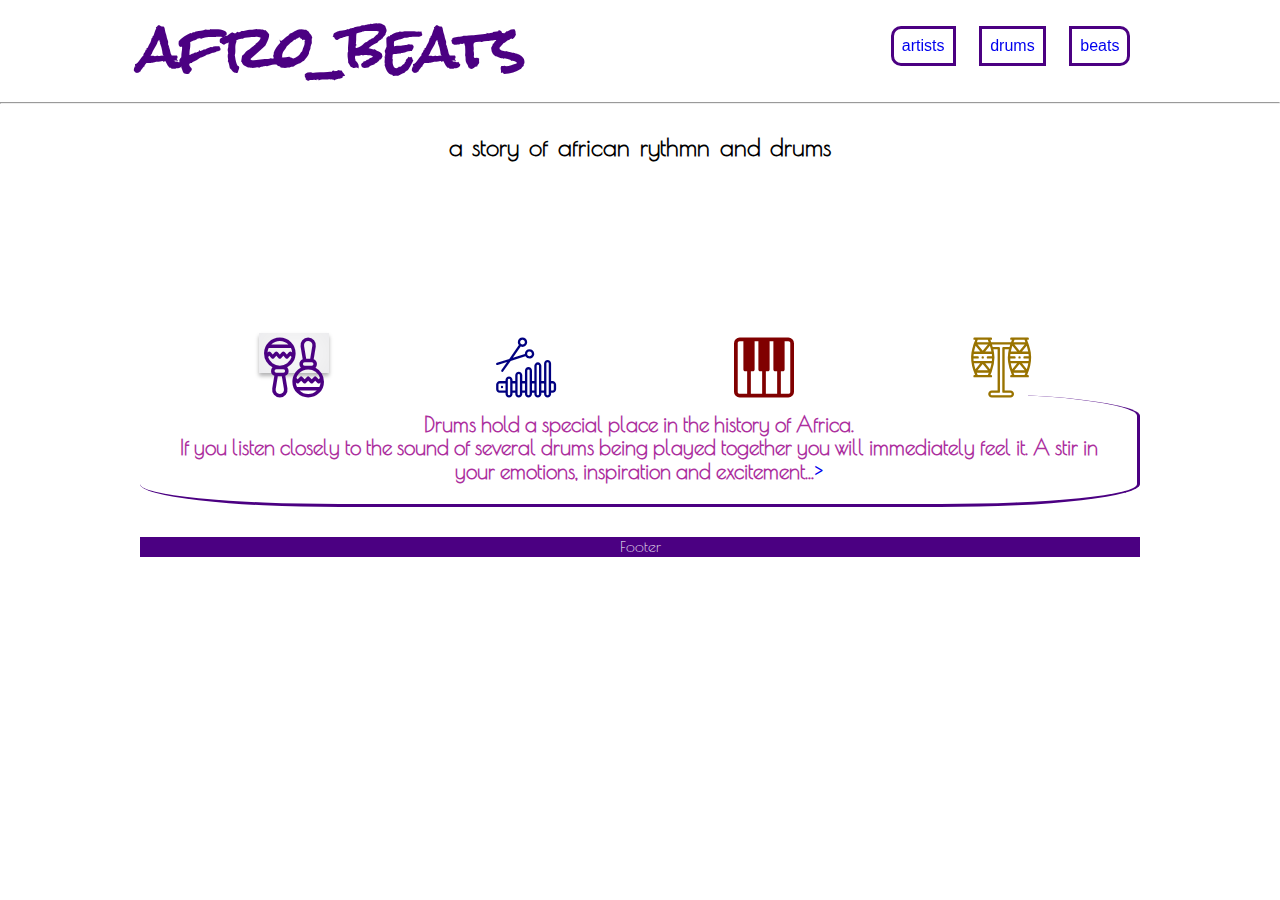
==== commit d4ac0844: "ud_300117" ====
--- a/index.html
+++ b/index.html
@@ -27,7 +27,7 @@
               </span>
             </a>
           </div>
-        <nav class="index_1 hidden">
+        <nav class="index_1">
             <ul>
               <li><a href="artists.html">artists</a></li>
               <li><a href="drums.html" class="active">drums</a></li>
@@ -35,10 +35,12 @@
             </ul>
           </nav>  
       </div>
+      <hr>
     </header>
 
     <div class="main_cont">
       <div class=" container tagline">
+        <br> <br>
       <span> a story of african rythmn and drums
       </span>
       </div>
@@ -78,7 +80,7 @@
            <i class="fp flaticon-drum"></i>
           </div>
         </div>
-        <div class="intro container">
+        <div class="intro_in container">
           <p class="first"> <strong>Drums</strong> hold a special place in the history of Africa. <br >
             If you listen closely to the sound of several drums being played together you will immediately feel it.  A stir in your <strong>emotions, inspiration and excitement</strong>...<a class="goforward" href="#">&gt;</a>
           </p>
--- a/css/index.css
+++ b/css/index.css
@@ -12,11 +12,6 @@
 COLORS
 ***********************/
 
-
-
-
-
-
 *, *:before, *:after {
   box-sizing: border-box;
 }
@@ -32,9 +27,16 @@
 }
 
 .container {
-  max-width: 1000px;
+  width: 1000px;
   margin: 0 auto;
-}
+  max-width: 95%;
+}
+
+.images.container {
+  margin-left: auto;
+  margin-right: auto;
+}
+
 
 .hidden {
   display: none;
@@ -86,6 +88,18 @@
     top: 125px;
     }
 }
+
+@keyframes bounce {
+  0%, 100%, 20%, 50%, 80% {
+    transform: translateY(0)
+  }
+  40% {
+    transform: translateY(-30px)
+  }
+  60% {
+    transform:translateY(-15px)
+  }
+}
 /*******************
   BASE FONT STYLES
 *******************/
@@ -100,7 +114,6 @@
   font-size: 2.2rem;
   margin-top: 0;
   margin-bottom: 0;
-  padding-left: 10%;
   align-self: flex-start;
   color: indigo;
   }
@@ -147,15 +160,17 @@
 HEADER STLING 
 ******************************/
 
-header > div {
-  display: flex;
-  justify-content: space-between;
+header {
   position: fixed;
   top: 0;
-  padding-top: 15px;
   z-index: 100;
   background-color: white;
   width: 100%;
+}
+
+header .container {
+  display: flex;
+  justify-content: space-between;
 }
 
 
@@ -171,11 +186,15 @@
   text-align: center;
 }
 
+.index_1 {
+    display: none;
+  }
+
 nav ul li,
 li  {
   list-style: none;
   display: block;
-  border: 0.0625rem solid black;
+  border: 0.2rem solid indigo;
   padding: .5rem;
   margin: 0.6rem;
 }
@@ -285,6 +304,21 @@
     margin: .3em;
 }
 
+.index_1 a,
+.logo{
+    animation-duration: 2s;
+    animation-fill-mode: both;
+    animation-timing-function: ease-in-out;
+    animation-iteration-count: 1;
+    display: inline-block;
+}
+
+.index_1 a:hover,
+.logo:hover {
+  cursor: pointer;
+  animation-name: bounce;
+}
+
 
 /******************************
 BODY STYLING
@@ -292,12 +326,16 @@
 
 .tagline {
   word-spacing: 0.3rem;
-  margin: 1em auto;
-/*  display: block;
-*/line-height: .8;
+  margin: 0 auto;
+  line-height: 0.8;
   font-weight: 900;
-  font-size: 1.2rem;
-  text-align: center;
+  font-size: 1.6rem;
+  text-align: center;
+}
+
+.logo {
+  display: inline-block;
+  margin: 15px 0;
 }
 
 
@@ -312,13 +350,19 @@
 /*******************************
 BODY
 *******************************/
+.images.container {
+  padding-right: 50px;
+}
+
 .images {
   display: flex;
   justify-content: space-around;
   position: relative;
-  margin: 100px auto;
+  margin: 50px auto;
   margin-bottom: 200px;
   margin-left: 0;
+  z-index: -2
+  padding-right: 50px;
  }
 
 .fp {
@@ -327,23 +371,34 @@
   animation: fall;
   animation-duration: 2s;
   animation-iteration-count: 2;
-}
+  height: 40px;
+  width: 70px;
+  /*text-align: center;
+  box-shadow:0 3px 4px rgba(0, 0, 8, 0.3), 0 0 40px rgba(0, 0, 30, 0.1) inset;
+}*/}
 
 .flaticon-maracas {
   animation-delay: 0s;
   color: indigo;
-}
+  text-align: center;
+  box-shadow:0 3px 4px rgba(0, 0, 8, 0.3), 0 0 40px rgba(0, 0, 30, 0.1) inset;
+}
+
 
 .flaticon-xylophone {
   animation-delay: 2s;
+  color:  #000080;
 }
 
 .flaticon-music-4 {
   animation-delay: 4s;
+  color: #800000;
 }
 
 .flaticon-drum {
   animation-delay: 6s;
+  color: #997300;
+  padd
 }
 
 .fp::before {
@@ -351,13 +406,27 @@
   margin: 0;
 }
 
-.intro p {
+.intro p,
+.intro_in p {
   font-size: 1.3rem;
   text-align: center;
   margin: 0 auto;
   margin-bottom: 30px;
   margin-top: -15px;
-}
+  z-index: 2 ;
+  }
+
+.intro_in p {
+  border-right: .2rem solid indigo;
+  border-bottom: .2rem solid indigo;
+  border-radius: 20%;
+  padding: 20px;
+}
+
+.intro_in {
+  box-shadow: 5px 10px #888888:
+}
+
 
 .intro img {
   width: 100%;
@@ -674,6 +743,12 @@
   margin: 0 auto;
 }
 
+/*********************************
+BEATS 
+**********************************/
+
+
+
 /*******************************
 MEDIA QUERY - IPAD
 ********************************/
@@ -741,6 +816,10 @@
     display: none;
   }
 
+  .index_1 {
+    display: block;
+  }
+
   .index_1 li {
     display: inline-block;
   }
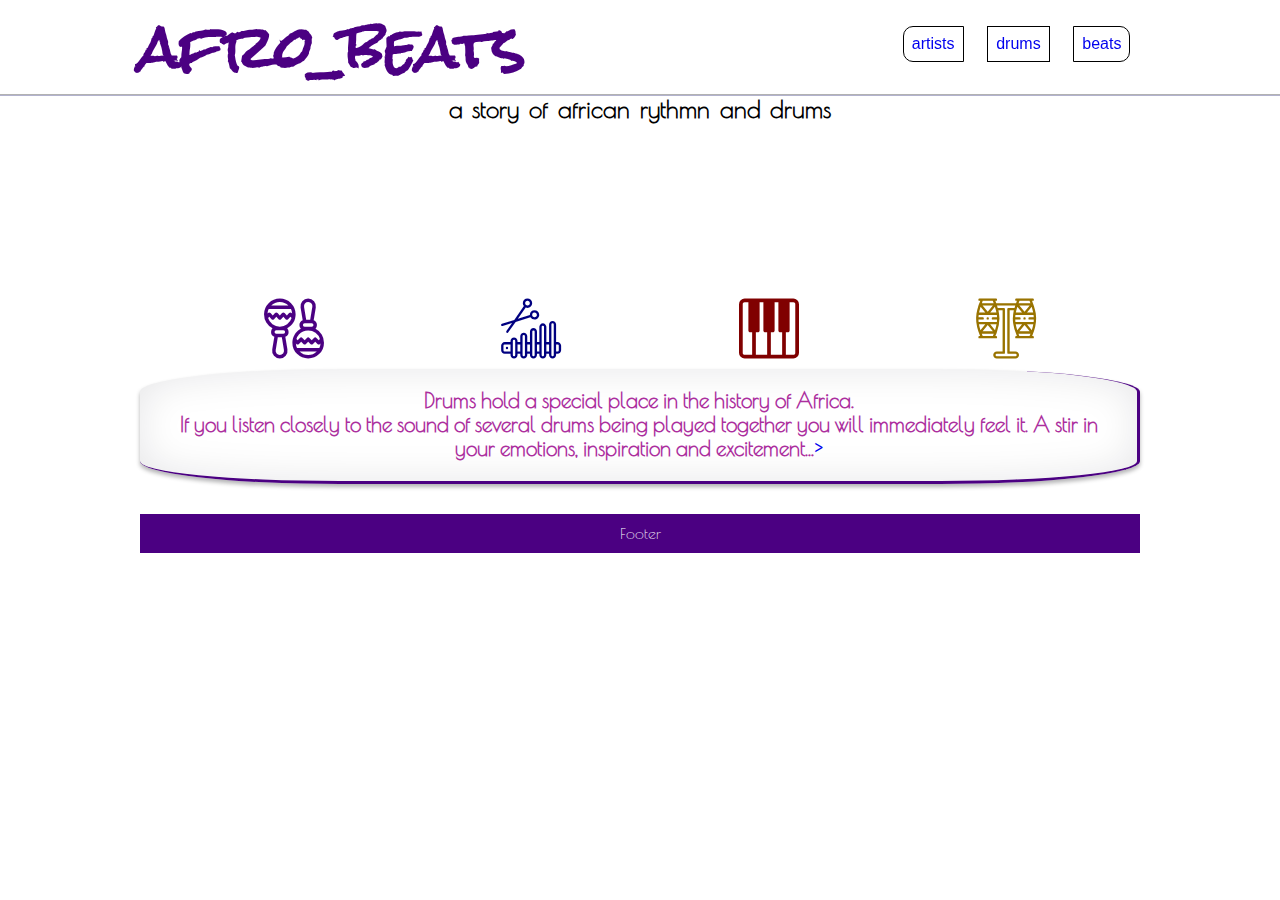
==== commit a3d8f40b: "update310118" ====
--- a/index.html
+++ b/index.html
@@ -35,12 +35,10 @@
             </ul>
           </nav>  
       </div>
-      <hr>
     </header>
 
     <div class="main_cont">
       <div class=" container tagline">
-        <br> <br>
       <span> a story of african rythmn and drums
       </span>
       </div>
--- a/css/index.css
+++ b/css/index.css
@@ -12,6 +12,11 @@
 COLORS
 ***********************/
 
+
+
+
+
+
 *, *:before, *:after {
   box-sizing: border-box;
 }
@@ -29,7 +34,7 @@
 .container {
   width: 1000px;
   margin: 0 auto;
-  max-width: 95%;
+  max-width: 90%;
 }
 
 .images.container {
@@ -91,13 +96,19 @@
 
 @keyframes bounce {
   0%, 100%, 20%, 50%, 80% {
-    transform: translateY(0)
+    -webkit-transform: translateY(0);
+    -ms-transform:     translateY(0);
+    transform:         translateY(0)
   }
   40% {
-    transform: translateY(-30px)
+    -webkit-transform: translateY(-30px);
+    -ms-transform:     translateY(-30px);
+    transform:         translateY(-30px)
   }
   60% {
-    transform:translateY(-15px)
+    -webkit-transform: translateY(-15px);
+    -ms-transform:     translateY(-15px);
+    transform:         translateY(-15px)
   }
 }
 /*******************
@@ -166,6 +177,7 @@
   z-index: 100;
   background-color: white;
   width: 100%;
+  border-bottom: 2px groove rgba(0, 0, 8, 0.3);
 }
 
 header .container {
@@ -194,7 +206,7 @@
 li  {
   list-style: none;
   display: block;
-  border: 0.2rem solid indigo;
+  border: 0.0625rem solid black;
   padding: .5rem;
   margin: 0.6rem;
 }
@@ -224,6 +236,7 @@
   top: 0;
   right: 0;
   bottom: 1px;
+
 }
 
 .hamburger-bar {
@@ -373,17 +386,13 @@
   animation-iteration-count: 2;
   height: 40px;
   width: 70px;
-  /*text-align: center;
-  box-shadow:0 3px 4px rgba(0, 0, 8, 0.3), 0 0 40px rgba(0, 0, 30, 0.1) inset;
-}*/}
+  text-align: center;
+}
 
 .flaticon-maracas {
   animation-delay: 0s;
   color: indigo;
-  text-align: center;
-  box-shadow:0 3px 4px rgba(0, 0, 8, 0.3), 0 0 40px rgba(0, 0, 30, 0.1) inset;
-}
-
+}
 
 .flaticon-xylophone {
   animation-delay: 2s;
@@ -412,21 +421,20 @@
   text-align: center;
   margin: 0 auto;
   margin-bottom: 30px;
-  margin-top: -15px;
-  z-index: 2 ;
-  }
+ }
 
 .intro_in p {
   border-right: .2rem solid indigo;
   border-bottom: .2rem solid indigo;
   border-radius: 20%;
   padding: 20px;
-}
-
-.intro_in {
-  box-shadow: 5px 10px #888888:
-}
-
+  box-shadow:0 3px 4px rgba(0, 0, 8, 0.3), 0 0 40px rgba(0, 0, 30, 0.1) inset;
+
+}
+
+.intro_in.container {
+  margin-top: 40px;
+}
 
 .intro img {
   width: 100%;
@@ -443,6 +451,7 @@
   font-size: 1rem;
   background-color: indigo;
   color: white;
+  padding: 10px;
 }
 
 /**********************************
@@ -476,7 +485,7 @@
   display: flex;
   width: 250px;
   height: 400px;
-  margin: 125px auto;
+  margin: 100px auto 125px;
   perspective: 1000px;
 }
 
@@ -502,6 +511,7 @@
   border-radius: .8em 0 0 .8em;
   background: #ecdcc9;
   border: .1em solid #4d243d;
+  box-shadow:0 3px 4px rgba(0, 0, 8, 0.3), 0 0 40px rgba(0, 0, 60, 0.1) inset;
 }
 
 
@@ -512,10 +522,12 @@
 }
 
 .photo {
-  margin-top: 2%;
-  padding: 5%;
+  margin-top: 10px;
+  margin-bottom: 10px;
   max-height: 210px;
   border-radius: 50%;
+  border-bottom: 5px solid #cac2b5;
+  border-left: 5px solid #cac2b5;
 }
 
 .dbanj img,
@@ -546,7 +558,6 @@
   align-content: flex-end;
   text-align: center;
   margin: 4% 0 4%;
-
 }
 
 .next, 
@@ -559,7 +570,7 @@
   border: .1em solid indigo;
   font-size: 1.3rem;
   padding: .5em;
-
+  box-shadow:0 3px 9px rgba(0, 10, 8, 0.3), 0 0 40px rgba(0, 0, 30, 0.1) inset;
 }
 
 .next { 
@@ -585,7 +596,6 @@
 
 .block::-webkit-scrollbar-thumb {
   border-radius: 10px;
-  background: linear-gradient(left, #96A6BF, #63738C);
   box-shadow: inset 0 0 1px 1px #5C6670;
 }
 
@@ -593,18 +603,12 @@
 DRUMS PAGE
 ****************************/
 
-.intro {
-  text-align: center;
-  font-size: 2rem;
-  margin: 0 auto;
-  max-width: 600px
-}
 
 .wrapper_2,
 .box {
   border: .4rem solid indigo;
   border-radius: 10px;
-  max-width: 500px;
+  max-width: 90%;
   max-height: 800px;
   margin-bottom: 50px;
 }
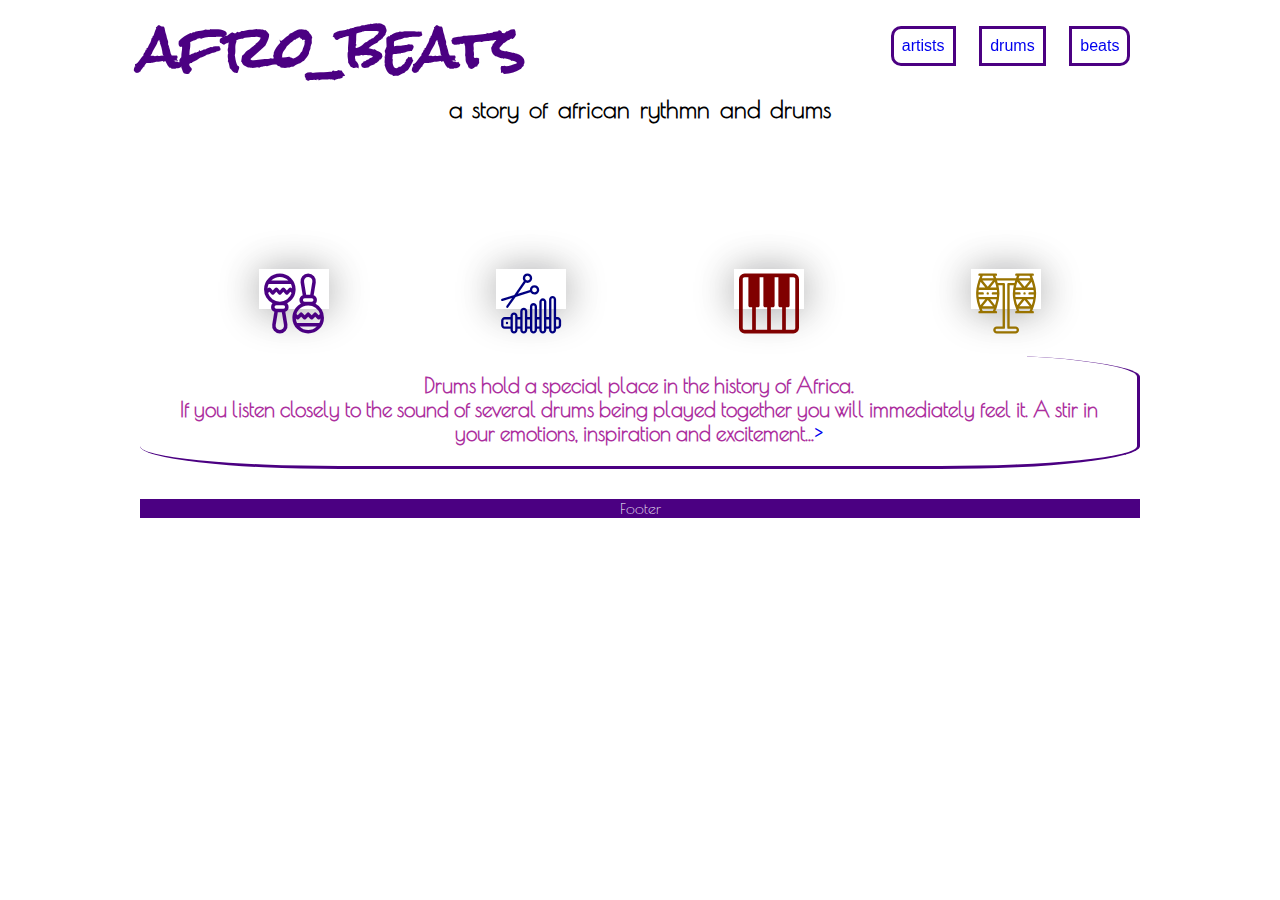
==== commit e4747374: "update010218" ====
--- a/index.html
+++ b/index.html
@@ -4,7 +4,7 @@
   	<meta charset="UTF-8">
     <meta name="viewport" content="width=device-width, initial-scale=1.0">
 
-  	<title>afro_Beats</title>
+  	<title>Afro_Beats</title>
 
   	<link href="https://fonts.googleapis.com/css?family=Dancing+Script|Rock+Salt" rel="stylesheet">
     <link href="https://fonts.googleapis.com/css?family=Poiret+One" rel="stylesheet">
--- a/css/index.css
+++ b/css/index.css
@@ -12,11 +12,6 @@
 COLORS
 ***********************/
 
-
-
-
-
-
 *, *:before, *:after {
   box-sizing: border-box;
 }
@@ -34,7 +29,7 @@
 .container {
   width: 1000px;
   margin: 0 auto;
-  max-width: 90%;
+  max-width: 95%;
 }
 
 .images.container {
@@ -77,38 +72,32 @@
     opacity: 0;
   }
   20% {
+    top: 25px;
+    opacity: 1;
+  }
+  40% {
     top: 50px;
-    opacity: 1;
-  }
-  40% {
+  }
+  60% {
+    top: 75px;
+  }
+  80% {
+    top: 50px;
+  }
+  100% {
     top: 100px;
-  }
-  60% {
-    top: 125px;
-  }
-  80% {
-    top: 100px;
-  }
-  100% {
-    top: 125px;
     }
 }
 
 @keyframes bounce {
   0%, 100%, 20%, 50%, 80% {
-    -webkit-transform: translateY(0);
-    -ms-transform:     translateY(0);
-    transform:         translateY(0)
+    transform: translateY(0)
   }
   40% {
-    -webkit-transform: translateY(-30px);
-    -ms-transform:     translateY(-30px);
-    transform:         translateY(-30px)
+    transform: translateY(-30px)
   }
   60% {
-    -webkit-transform: translateY(-15px);
-    -ms-transform:     translateY(-15px);
-    transform:         translateY(-15px)
+    transform:translateY(-15px)
   }
 }
 /*******************
@@ -177,7 +166,6 @@
   z-index: 100;
   background-color: white;
   width: 100%;
-  border-bottom: 2px groove rgba(0, 0, 8, 0.3);
 }
 
 header .container {
@@ -206,7 +194,7 @@
 li  {
   list-style: none;
   display: block;
-  border: 0.0625rem solid black;
+  border: 0.2rem solid indigo;
   padding: .5rem;
   margin: 0.6rem;
 }
@@ -236,7 +224,6 @@
   top: 0;
   right: 0;
   bottom: 1px;
-
 }
 
 .hamburger-bar {
@@ -380,13 +367,15 @@
 
 .fp {
   position: absolute;
-  top: 125px;
+  top: 100px;
   animation: fall;
   animation-duration: 2s;
   animation-iteration-count: 2;
   height: 40px;
   width: 70px;
   text-align: center;
+  box-shadow:0 3px 40px rgba(0, 0, 8, 0.3), 0 0 40px rgba(0, 0, 30, 0.1);
+
 }
 
 .flaticon-maracas {
@@ -421,20 +410,21 @@
   text-align: center;
   margin: 0 auto;
   margin-bottom: 30px;
- }
+  margin-top: -15px;
+  z-index: 2 ;
+  }
 
 .intro_in p {
   border-right: .2rem solid indigo;
   border-bottom: .2rem solid indigo;
   border-radius: 20%;
   padding: 20px;
-  box-shadow:0 3px 4px rgba(0, 0, 8, 0.3), 0 0 40px rgba(0, 0, 30, 0.1) inset;
-
-}
-
-.intro_in.container {
-  margin-top: 40px;
-}
+}
+
+.intro_in {
+  box-shadow: 5px 10px #888888:
+}
+
 
 .intro img {
   width: 100%;
@@ -451,7 +441,6 @@
   font-size: 1rem;
   background-color: indigo;
   color: white;
-  padding: 10px;
 }
 
 /**********************************
@@ -485,7 +474,7 @@
   display: flex;
   width: 250px;
   height: 400px;
-  margin: 100px auto 125px;
+  margin: 125px auto;
   perspective: 1000px;
 }
 
@@ -511,7 +500,6 @@
   border-radius: .8em 0 0 .8em;
   background: #ecdcc9;
   border: .1em solid #4d243d;
-  box-shadow:0 3px 4px rgba(0, 0, 8, 0.3), 0 0 40px rgba(0, 0, 60, 0.1) inset;
 }
 
 
@@ -522,12 +510,10 @@
 }
 
 .photo {
-  margin-top: 10px;
-  margin-bottom: 10px;
+  margin-top: 2%;
   max-height: 210px;
   border-radius: 50%;
-  border-bottom: 5px solid #cac2b5;
-  border-left: 5px solid #cac2b5;
+  border-bottom: .6rem solid #cac2b5;
 }
 
 .dbanj img,
@@ -558,6 +544,7 @@
   align-content: flex-end;
   text-align: center;
   margin: 4% 0 4%;
+
 }
 
 .next, 
@@ -570,7 +557,7 @@
   border: .1em solid indigo;
   font-size: 1.3rem;
   padding: .5em;
-  box-shadow:0 3px 9px rgba(0, 10, 8, 0.3), 0 0 40px rgba(0, 0, 30, 0.1) inset;
+
 }
 
 .next { 
@@ -596,6 +583,7 @@
 
 .block::-webkit-scrollbar-thumb {
   border-radius: 10px;
+  background: linear-gradient(left, #96A6BF, #63738C);
   box-shadow: inset 0 0 1px 1px #5C6670;
 }
 
@@ -603,12 +591,18 @@
 DRUMS PAGE
 ****************************/
 
+.intro {
+  text-align: center;
+  font-size: 2rem;
+  margin: 0 auto;
+  max-width: 600px
+}
 
 .wrapper_2,
 .box {
   border: .4rem solid indigo;
   border-radius: 10px;
-  max-width: 90%;
+  max-width: 500px;
   max-height: 800px;
   margin-bottom: 50px;
 }
@@ -738,6 +732,7 @@
 
 .icon::before {
   margin: 0;
+  margin-bottom: 10px;
   font-size: 40px;
 }
 
